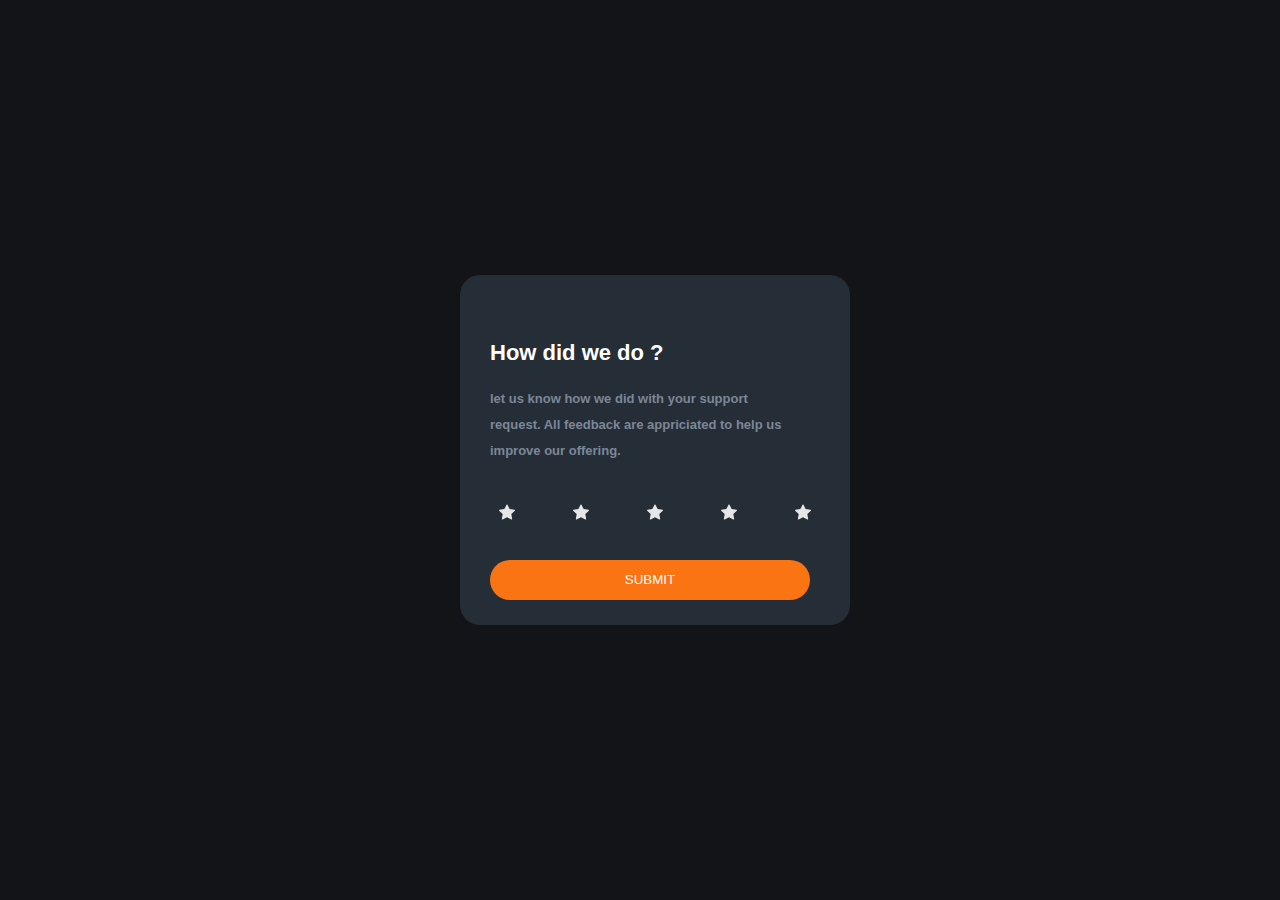
==== index.html @ 218e3af2 "first commit" ====
<!DOCTYPE > 
<html lang="en">
<head>
    <meta charset="UTF-8">
    <meta http-equiv="X-UA-Compatible" content="IE=edge">
    <meta name="viewport" content="width=device-width, initial-scale=1.0">
    <title>star rating</title>
    <link rel="stylesheet" href="index.css">
    <link rel="stylesheet" href="">
    <script src="https://kit.fontawsome.com/570e2607b3.js"crossorigin="anonymous"></script>

   
</head>
<body>
  
    
<div class="rating-box">
   
  <img src="images/icon-star.svg" alt="">
   <h1>How did we do ?</h1>
    <h2> let us know how we did with your support<br> request. All feedback are appriciated to help us<br> improve our offering.</h2>
   
    <div class="stars">

        <svg xmlns="http://www.w3.org/2000/svg" width="16" height="16" fill="currentColor" class="bi bi-star-fill" viewBox="0 0 16 16">
            <path d="M3.612 15.443c-.386.198-.824-.149-.746-.592l.83-4.73L.173 6.765c-.329-.314-.158-.888.283-.95l4.898-.696L7.538.792c.197-.39.73-.39.927 0l2.184 4.327 4.898.696c.441.062.612.636.282.95l-3.522 3.356.83 4.73c.078.443-.36.79-.746.592L8 13.187l-4.389 2.256z"/>
          </svg>
          <svg xmlns="http://www.w3.org/2000/svg" width="16" height="16" fill="currentColor" class="bi bi-star-fill" viewBox="0 0 16 16">
            <path d="M3.612 15.443c-.386.198-.824-.149-.746-.592l.83-4.73L.173 6.765c-.329-.314-.158-.888.283-.95l4.898-.696L7.538.792c.197-.39.73-.39.927 0l2.184 4.327 4.898.696c.441.062.612.636.282.95l-3.522 3.356.83 4.73c.078.443-.36.79-.746.592L8 13.187l-4.389 2.256z"/>
          </svg>
          <svg xmlns="http://www.w3.org/2000/svg" width="16" height="16" fill="currentColor" class="bi bi-star-fill" viewBox="0 0 16 16">
            <path d="M3.612 15.443c-.386.198-.824-.149-.746-.592l.83-4.73L.173 6.765c-.329-.314-.158-.888.283-.95l4.898-.696L7.538.792c.197-.39.73-.39.927 0l2.184 4.327 4.898.696c.441.062.612.636.282.95l-3.522 3.356.83 4.73c.078.443-.36.79-.746.592L8 13.187l-4.389 2.256z"/>
          </svg>
          <svg xmlns="http://www.w3.org/2000/svg" width="16" height="16" fill="currentColor" class="bi bi-star-fill" viewBox="0 0 16 16">
          <path d="M3.612 15.443c-.386.198-.824-.149-.746-.592l.83-4.73L.173 6.765c-.329-.314-.158-.888.283-.95l4.898-.696L7.538.792c.197-.39.73-.39.927 0l2.184 4.327 4.898.696c.441.062.612.636.282.95l-3.522 3.356.83 4.73c.078.443-.36.79-.746.592L8 13.187l-4.389 2.256z"/>
          </svg>
          <svg xmlns="http://www.w3.org/2000/svg" width="16" height="16" fill="currentColor" class="bi bi-star-fill" viewBox="0 0 16 16">
          <path d="M3.612 15.443c-.386.198-.824-.149-.746-.592l.83-4.73L.173 6.765c-.329-.314-.158-.888.283-.95l4.898-.696L7.538.792c.197-.39.73-.39.927 0l2.184 4.327 4.898.696c.441.062.612.636.282.95l-3.522 3.356.83 4.73c.078.443-.36.79-.746.592L8 13.187l-4.389 2.256z"/>
          </svg>
           

    </div>
     <div> <a href="star.html"><button>submit</button></div></a> 
</div> 
</div>
















    <script src="star.js"></script>
</body>
</html>
---- index.css ----
body{
    margin: 0;
    padding: 0;
    box-sizing: border-box;
    font-family: "poppins",sans-serif;
    background-color:  hsl(216, 12%, 8%);
    display: grid;
    align-items: center;
    justify-content: center;
   
     
}
.rating-box{
    position: relative;
    background: hsl(213, 19%, 18%);
    border-radius: 20px;
    height: 350px;
    width: 390px;
    
   margin-left: 30px !important;
   
    margin: auto;
}
.rating-box img{
    margin-left: 30px !important;
    margin-top: 30px !important;
    margin-bottom: 20px !important;
}
.rating-box h1{
    font-size: 22px;
    color: hsl(0, 0%, 100%);
    
    margin-bottom: 20px !important;
    margin-left: 30px !important;
}
.rating-box h2{
    font-size: 13px;
    color:  hsl(216, 12%, 54%);
    margin-bottom: 40px !important;
    margin-left: 30px !important;
    line-height: 2;
}
.rating-box .stars{
    display: flex;
    align-items: center;
    gap: 58px;
    color: #e6e6e6;
    cursor: pointer;
    justify-content:center;
    margin-bottom: 40px !important;
}
.rating-box button{
    margin-left: 30px !important;
    width: 320px;
    height: 40px;
    border-radius: 20px;
    background-color: hsl(25, 97%, 53%);
    color: white;
    text-transform: uppercase;
    border: none;
    cursor: pointer;
}
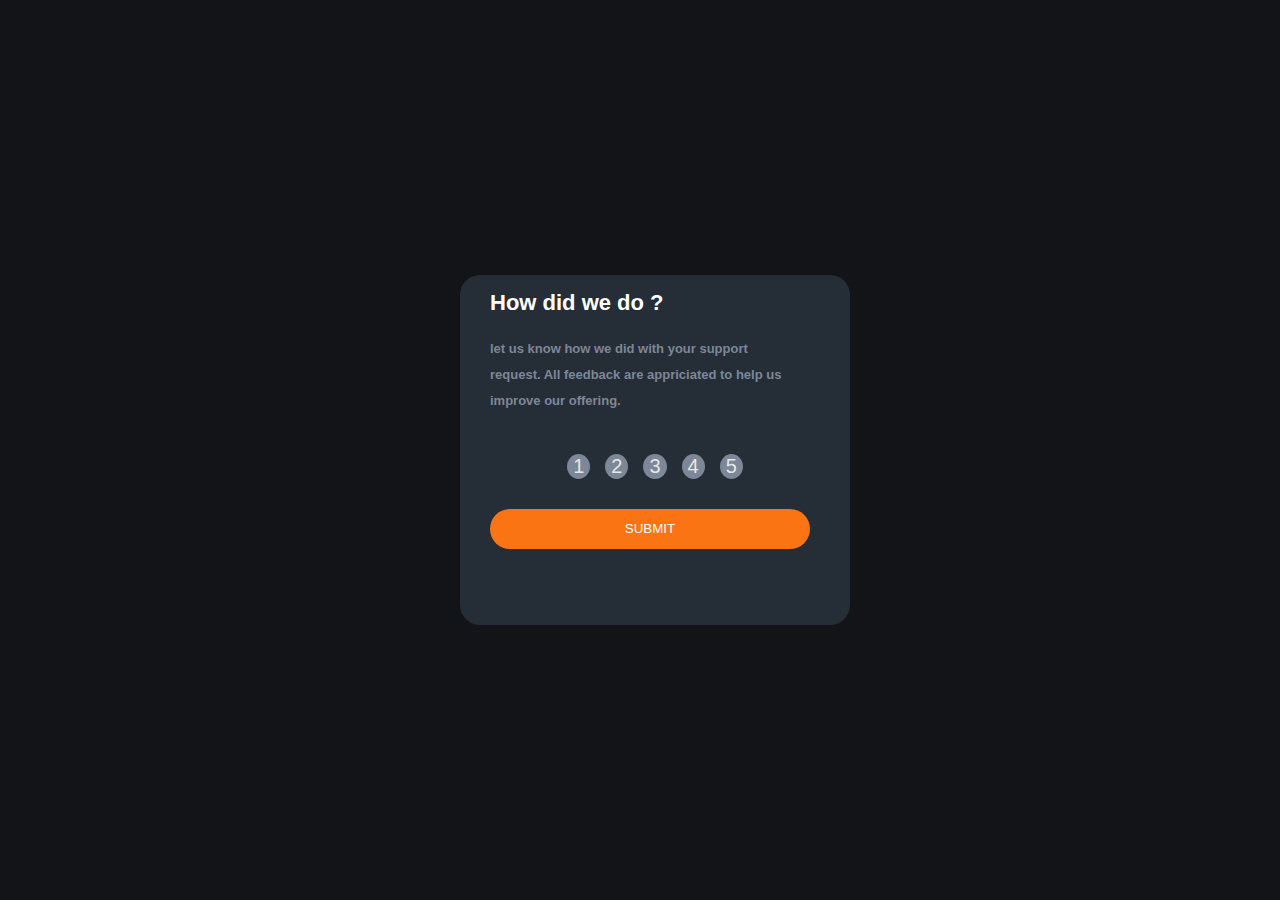
==== commit 8f27276e: "logic done" ====
--- a/index.html
+++ b/index.html
@@ -6,7 +6,7 @@
     <meta name="viewport" content="width=device-width, initial-scale=1.0">
     <title>star rating</title>
     <link rel="stylesheet" href="index.css">
-    <link rel="stylesheet" href="">
+    
     <script src="https://kit.fontawsome.com/570e2607b3.js"crossorigin="anonymous"></script>
 
    
@@ -16,49 +16,26 @@
     
 <div class="rating-box">
    
-  <img src="images/icon-star.svg" alt="">
+  
    <h1>How did we do ?</h1>
     <h2> let us know how we did with your support<br> request. All feedback are appriciated to help us<br> improve our offering.</h2>
    
-    <div class="stars">
+   
 
-        <svg xmlns="http://www.w3.org/2000/svg" width="16" height="16" fill="currentColor" class="bi bi-star-fill" viewBox="0 0 16 16">
-            <path d="M3.612 15.443c-.386.198-.824-.149-.746-.592l.83-4.73L.173 6.765c-.329-.314-.158-.888.283-.95l4.898-.696L7.538.792c.197-.39.73-.39.927 0l2.184 4.327 4.898.696c.441.062.612.636.282.95l-3.522 3.356.83 4.73c.078.443-.36.79-.746.592L8 13.187l-4.389 2.256z"/>
-          </svg>
-          <svg xmlns="http://www.w3.org/2000/svg" width="16" height="16" fill="currentColor" class="bi bi-star-fill" viewBox="0 0 16 16">
-            <path d="M3.612 15.443c-.386.198-.824-.149-.746-.592l.83-4.73L.173 6.765c-.329-.314-.158-.888.283-.95l4.898-.696L7.538.792c.197-.39.73-.39.927 0l2.184 4.327 4.898.696c.441.062.612.636.282.95l-3.522 3.356.83 4.73c.078.443-.36.79-.746.592L8 13.187l-4.389 2.256z"/>
-          </svg>
-          <svg xmlns="http://www.w3.org/2000/svg" width="16" height="16" fill="currentColor" class="bi bi-star-fill" viewBox="0 0 16 16">
-            <path d="M3.612 15.443c-.386.198-.824-.149-.746-.592l.83-4.73L.173 6.765c-.329-.314-.158-.888.283-.95l4.898-.696L7.538.792c.197-.39.73-.39.927 0l2.184 4.327 4.898.696c.441.062.612.636.282.95l-3.522 3.356.83 4.73c.078.443-.36.79-.746.592L8 13.187l-4.389 2.256z"/>
-          </svg>
-          <svg xmlns="http://www.w3.org/2000/svg" width="16" height="16" fill="currentColor" class="bi bi-star-fill" viewBox="0 0 16 16">
-          <path d="M3.612 15.443c-.386.198-.824-.149-.746-.592l.83-4.73L.173 6.765c-.329-.314-.158-.888.283-.95l4.898-.696L7.538.792c.197-.39.73-.39.927 0l2.184 4.327 4.898.696c.441.062.612.636.282.95l-3.522 3.356.83 4.73c.078.443-.36.79-.746.592L8 13.187l-4.389 2.256z"/>
-          </svg>
-          <svg xmlns="http://www.w3.org/2000/svg" width="16" height="16" fill="currentColor" class="bi bi-star-fill" viewBox="0 0 16 16">
-          <path d="M3.612 15.443c-.386.198-.824-.149-.746-.592l.83-4.73L.173 6.765c-.329-.314-.158-.888.283-.95l4.898-.696L7.538.792c.197-.39.73-.39.927 0l2.184 4.327 4.898.696c.441.062.612.636.282.95l-3.522 3.356.83 4.73c.078.443-.36.79-.746.592L8 13.187l-4.389 2.256z"/>
-          </svg>
+     <div class="stars">
+        <button id="one">1</button>
+        <button id="two">2</button>
+        <button id="three">3</button>
+        <button id="four">4</button>
+        <button id="five">5</button>
+       </div>
            
 
-    </div>
-     <div> <a href="star.html"><button>submit</button></div></a> 
-</div> 
+    
+     <div class="review"> <a href="star.html"><button>submit</button></div></a> 
+ 
 </div>
 
-
-
-
-
-
-
-
-
-
-
-
-
-
-
-
-    <script src="star.js"></script>
+    <script src="index.js"></script>
 </body>
 </html>--- a/index.css
+++ b/index.css
@@ -16,20 +16,13 @@
     border-radius: 20px;
     height: 350px;
     width: 390px;
-    
    margin-left: 30px !important;
-   
     margin: auto;
 }
-.rating-box img{
-    margin-left: 30px !important;
-    margin-top: 30px !important;
-    margin-bottom: 20px !important;
-}
+
 .rating-box h1{
     font-size: 22px;
     color: hsl(0, 0%, 100%);
-    
     margin-bottom: 20px !important;
     margin-left: 30px !important;
 }
@@ -40,16 +33,39 @@
     margin-left: 30px !important;
     line-height: 2;
 }
-.rating-box .stars{
-    display: flex;
+/* .rating-box .stars{
+    display: grid;
     align-items: center;
     gap: 58px;
     color: #e6e6e6;
     cursor: pointer;
     justify-content:center;
     margin-bottom: 40px !important;
+} */
+.stars{
+    display: flex;
+    gap: 15px;
+      align-items: center;
+      justify-content: center;
 }
-.rating-box button{
+.stars button{
+    display: flex;
+    align-items: center;
+    background-color:    hsl(216, 12%, 54%);
+    color: #e6e6e6;
+    cursor: pointer;
+    justify-content:center;
+    margin-bottom: 30px !important;
+    border-radius: 50%;
+    font-size: 20px;
+    border: none;
+
+}
+.stars button:hover{
+    color: #fff;
+    background-color: hsl(25, 97%, 53%);
+}
+.review button{
     margin-left: 30px !important;
     width: 320px;
     height: 40px;
@@ -60,3 +76,23 @@
     border: none;
     cursor: pointer;
 }
+.review button:hover{
+background: white;
+color: hsl(25, 97%, 53%);
+}
+
+@media (max-width:990px){
+    .rating-box{
+        height: 330px;
+        width: 300px;
+        margin: 0 !important; 
+          
+    }
+    .review button{
+        width: 240px; 
+        margin: 0 !important;
+        padding: 0 !important;
+        margin-left: 30px !important;
+        margin-bottom: 0px !important;
+    }
+}